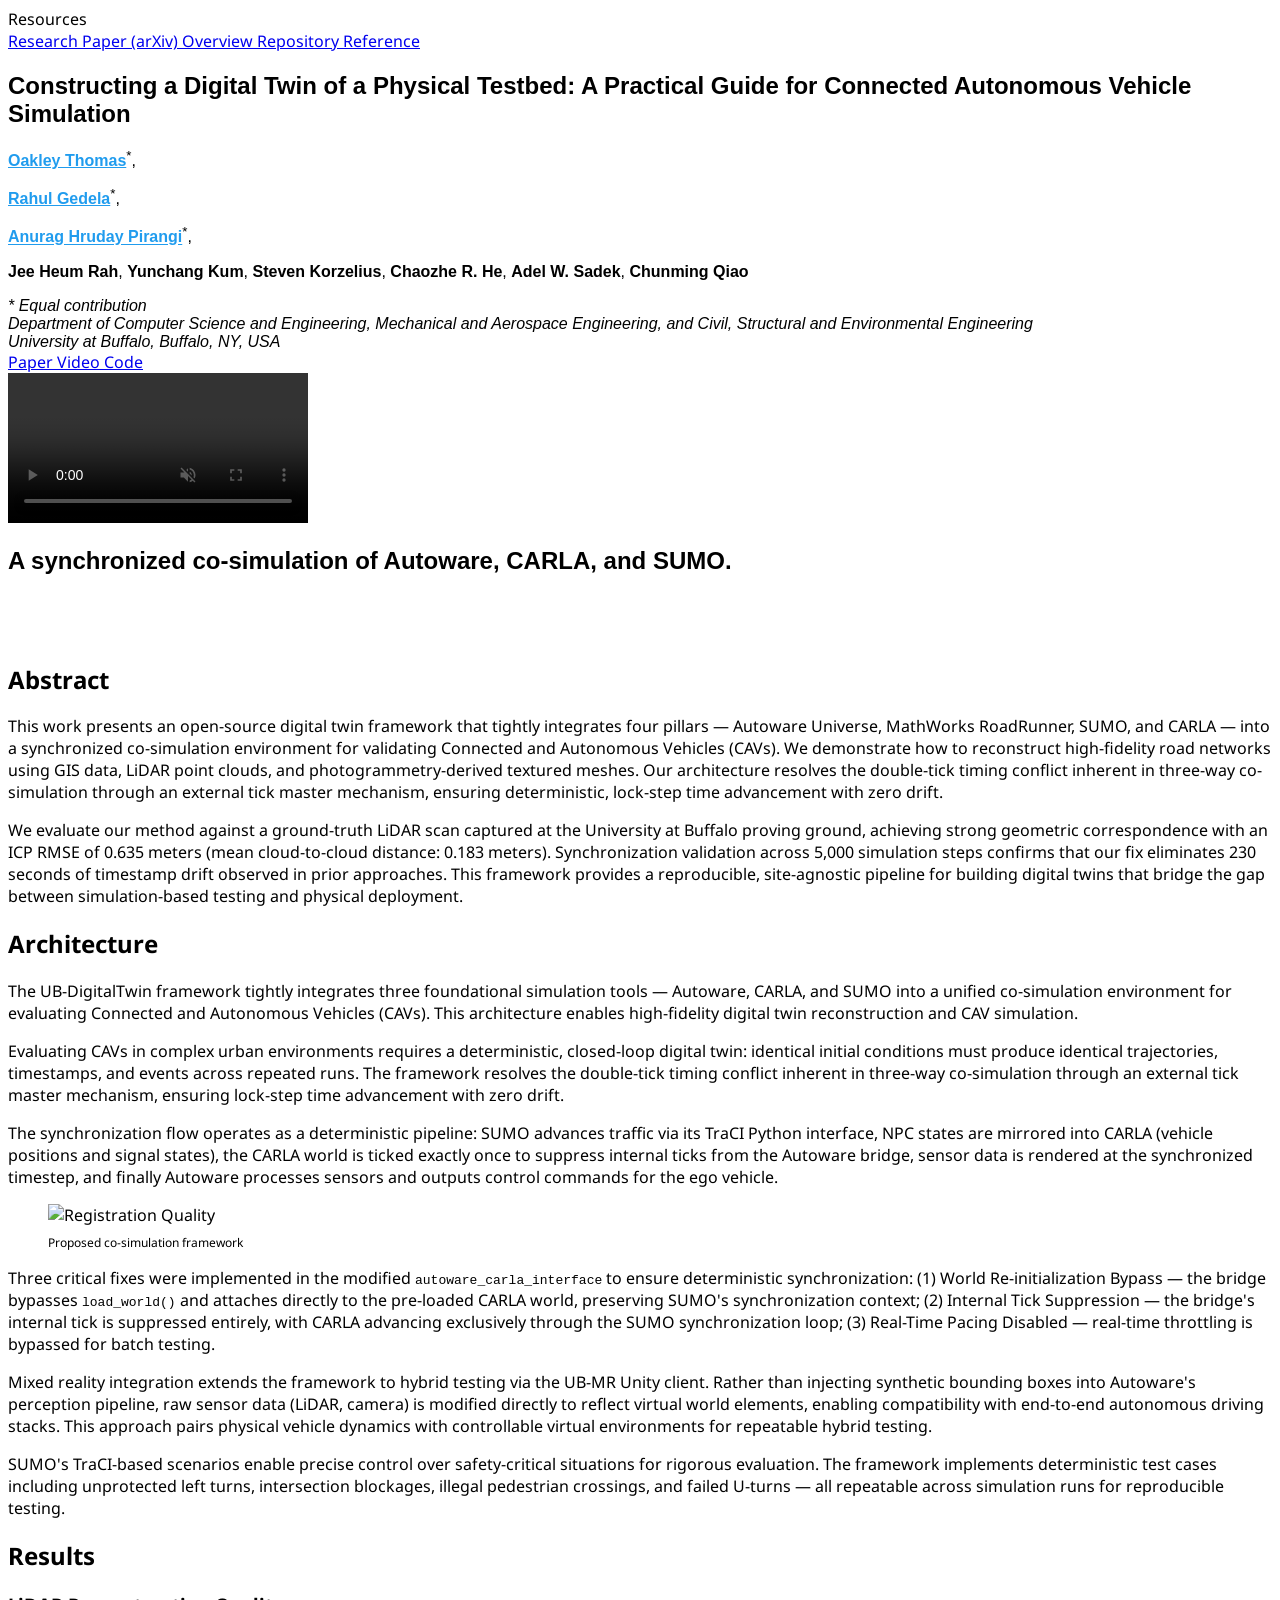
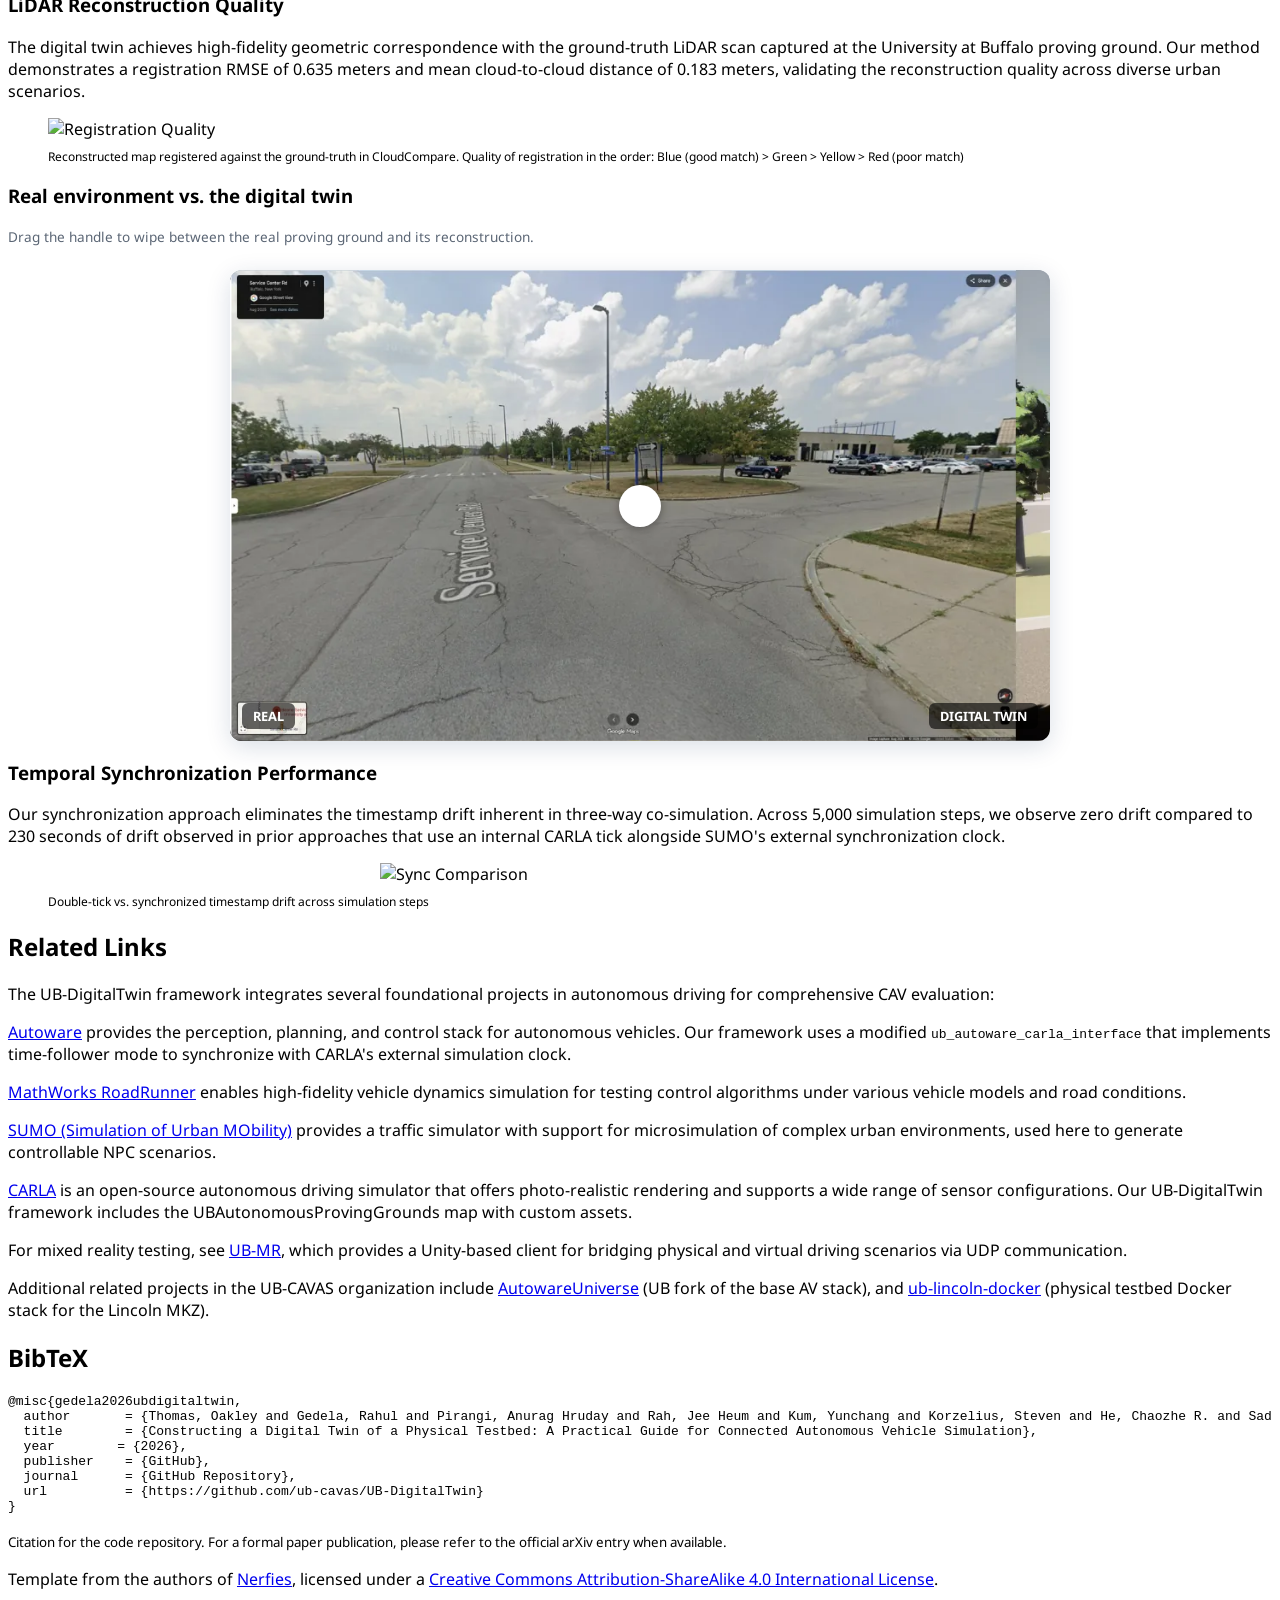
==== docs/index.html @ a27d1a2e "Made changes to the website, fixed video, added slider" ====
<!DOCTYPE html>
<html>
<head>
  <meta charset="utf-8">
  <meta name="description"
        content="UB-DigitalTwin is an open-source digital twin framework for validating Connected and Autonomous Vehicles (CAVs). It integrates Autoware Universe, MathWorks RoadRunner, SUMO, and CARLA into a synchronized co-simulation environment.">
  <meta name="keywords" content="Digital Twin, CAV, Connected and Autonomous Vehicles, AV Simulation, Autoware, RoadRunner, SUMO, CARLA, Three-Way Co-Simulation, Mixed Reality, Digital Elevation Model, Gaussian Splatting">
  <meta name="viewport" content="width=device-width, initial-scale=1">
  <title>UB-DigitalTwin: A Practical Guide for Connected Autonomous Vehicle Simulation</title>

  <!-- Google tag (gtag.js) -->
  <script async src="https://www.googletagmanager.com/gtag/js?id=G-21CB6DRHQZ"></script>
  <script>
    window.dataLayer = window.dataLayer || [];

    function gtag() {
      dataLayer.push(arguments);
    }

    gtag('js', new Date());

    gtag('config', 'G-21CB6DRHQZ');
  </script>

  <link href="https://fonts.googleapis.com/css?family=Google+Sans|Noto+Sans|Castoro"
        rel="stylesheet">

  <link rel="stylesheet" href="./static/css/bulma.min.css">
  <link rel="stylesheet" href="./static/css/bulma-carousel.min.css">
  <link rel="stylesheet" href="./static/css/bulma-slider.min.css">
  <link rel="stylesheet" href="./static/css/fontawesome.all.min.css">
  <link rel="stylesheet"
        href="https://cdn.jsdelivr.net/gh/jpswalsh/academicons@1/css/academicons.min.css">
  <link rel="stylesheet" href="./static/css/index.css">
  <link rel="icon" href="./static/images/favicon.svg">

  <script src="https://ajax.googleapis.com/ajax/libs/jquery/3.5.1/jquery.min.js"></script>
  <script defer src="./static/js/fontawesome.all.min.js"></script>
  <script src="./static/js/bulma-carousel.min.js"></script>
  <script src="./static/js/bulma-slider.min.js"></script>
  <script src="./static/js/index.js"></script>
</head>
<body>

<nav class="navbar" role="navigation" aria-label="main navigation">
  <div class="navbar-brand">
    <a role="button" class="navbar-burger" aria-label="menu" aria-expanded="false">
      <span aria-hidden="true"></span>
      <span aria-hidden="true"></span>
      <span aria-hidden="true"></span>
    </a>
  </div>
  <div class="navbar-menu">
    <div class="navbar-start" style="flex-grow: 1; justify-content: center;">
      <a class="navbar-item" href="https://github.com/ub-cavas">
      <span class="icon">
          <i class="fas fa-home"></i>
      </span>
      </a>

      <div class="navbar-item has-dropdown is-hoverable">
        <a class="navbar-link">
          Resources
        </a>
        <div class="navbar-dropdown">
          <a class="navbar-item" href="https://arxiv.org/abs/2507.XXXXX">
            Research Paper (arXiv)
          </a>
          <a class="navbar-item" href="https://github.com/ub-cavas/UB-DigitalTwin#readme">
            Overview
          </a>
          <a class="navbar-item" href="https://github.com/ub-cavas/UB-DigitalTwin">
            Repository Reference
          </a>
        </div>
      </div>
    </div>

  </div>
</nav>


<section class="hero">
  <div class="hero-body">
    <div class="container is-max-desktop">
      <div class="columns is-centered">
        <div class="column has-text-centered">
          <h1 class="title is-1 publication-title">Constructing a Digital Twin of a Physical Testbed: A Practical Guide for Connected Autonomous Vehicle Simulation</h1>

          <p class="is-size-5 publication-authors">
            <a href="https://github.com/oakley-Thomas"><strong>Oakley Thomas</strong></a><sup>*</sup>,</p>
          <p class="is-size-5 publication-authors">
            <a href="https://github.com/rahulxtpbg"><strong>Rahul Gedela</strong></a><sup>*</sup>,</p>
          <p class="is-size-5 publication-authors">
            <a href="https://github.com/anuraghruday"><strong>Anurag Hruday Pirangi</strong></a><sup>*</sup>,</p>
          <p class="is-size-5 publication-authors">
            <strong>Jee Heum Rah</strong>, <strong>Yunchang Kum</strong>, <strong>Steven Korzelius</strong>,
            <strong>Chaozhe R. He</strong>, <strong>Adel W. Sadek</strong>, <strong>Chunming Qiao</strong>
          </p>

          <div class="is-size-7 publication-authors has-text-centered">
            <em>* Equal contribution<br>
            Department of Computer Science and Engineering, Mechanical and Aerospace Engineering,
            and Civil, Structural and Environmental Engineering<br>
            University at Buffalo, Buffalo, NY, USA</em>
          </div>

          <div class="column has-text-centered">
            <div class="publication-links">
              <!-- PDF Link. -->
              <span class="link-block">
                <a href="./static/pdfs/Constructing-a-Digital-Twin-of-a-Physical-Testbed-A-Practical-Guide-for-Connected-Autonomous-Vehicle-Simulation.pdf"
                   class="external-link button is-normal is-rounded is-dark">
                  <span class="icon">
                      <i class="fas fa-file-pdf"></i>
                  </span>
                  <span>Paper</span>
                </a>
              </span>
              <!-- Video Link. -->
              <span class="link-block">
                <a href="https://www.youtube.com/watch?v=2xho67XAREI&list=PLd_ftJHJy1EAdH7Iu98aQA5B3Zejw5wrU&index=1"
                   class="external-link button is-normal is-rounded is-dark">
                  <span class="icon">
                      <i class="fab fa-youtube"></i>
                  </span>
                  <span>Video</span>
                </a>
              </span>
              <!-- Code Link. -->
              <span class="link-block">
                <a href="https://github.com/ub-cavas/UB-DigitalTwin"
                   class="external-link button is-normal is-rounded is-dark">
                  <span class="icon">
                      <i class="fab fa-github"></i>
                  </span>
                  <span>Code</span>
                  </a>
              </span>
            </div>

          </div>
        </div>
      </div>
    </div>
  </div>
</section>

<section class="hero teaser">
  <div class="container is-max-desktop">
    <div class="hero-body">
      <video id="teaser" autoplay controls muted loop playsinline height="100%">
        <source src="./static/videos/teaser.mp4"
                type="video/mp4">
      </video>
      <h2 class="subtitle has-text-centered">
        A synchronized co-simulation of Autoware, CARLA, and SUMO.
      </h2>
    </div>
  </div>
</section>


<section class="section">
  <div class="container is-max-desktop">
    <!-- Abstract. -->
    <div class="columns is-centered has-text-centered">
      <div class="column is-four-fifths">
        <h2 class="title is-3">Abstract</h2>
        <div class="content has-text-justified">
          <p>
            This work presents an open-source digital twin framework that tightly integrates four
            pillars — Autoware Universe, MathWorks RoadRunner, SUMO, and CARLA — into a synchronized
            co-simulation environment for validating Connected and Autonomous Vehicles (CAVs). We
            demonstrate how to reconstruct high-fidelity road networks using GIS data, LiDAR point
            clouds, and photogrammetry-derived textured meshes. Our architecture resolves the
            double-tick timing conflict inherent in three-way co-simulation through an external tick
            master mechanism, ensuring deterministic, lock-step time advancement with zero drift.
          </p>
          <p>
            We evaluate our method against a ground-truth LiDAR scan captured at the University at
            Buffalo proving ground, achieving strong geometric correspondence with an ICP RMSE of
            0.635 meters (mean cloud-to-cloud distance: 0.183 meters). Synchronization validation
            across 5,000 simulation steps confirms that our fix eliminates 230 seconds of timestamp
            drift observed in prior approaches. This framework provides a reproducible, site-agnostic
            pipeline for building digital twins that bridge the gap between simulation-based testing
            and physical deployment.
          </p>
        </div>
      </div>
    </div>
    <!--/ Abstract. -->


    <!-- Architecture. -->
    <div class="columns is-centered has-text-centered">
      <div class="column is-four-fifths">
        <h2 class="title is-3">Architecture</h2>
        <div class="content has-text-justified">
          <p>
            The UB-DigitalTwin framework tightly integrates three foundational simulation tools — Autoware,
            CARLA, and SUMO into a unified co-simulation environment for evaluating Connected and Autonomous Vehicles (CAVs). This architecture enables high-fidelity
            digital twin reconstruction and CAV simulation.
          </p>
          <p>
            Evaluating CAVs in complex urban environments requires a deterministic, closed-loop digital twin: identical
            initial conditions must produce identical trajectories, timestamps, and events across repeated runs. The
            framework resolves the double-tick timing conflict inherent in three-way co-simulation through an external
            tick master mechanism, ensuring lock-step time advancement with zero drift.
          </p>
          <p>
            The synchronization flow operates as a deterministic pipeline: SUMO advances traffic via its TraCI Python
            interface, NPC states are mirrored into CARLA (vehicle positions and signal states), the CARLA world is
            ticked exactly once to suppress internal ticks from the Autoware bridge, sensor data is rendered at the
            synchronized timestep, and finally Autoware processes sensors and outputs control commands for the ego vehicle.
          </p>
          <div class="columns is-centered">
            <div class="column content">
              <figure>
                <img src="./static/images/framework.png" alt="Registration Quality" style="width:100%;"/>
                <figcaption style="font-size:0.75em;margin-top:0.5rem;">Proposed co-simulation framework</figcaption>
              </figure>
            </div>
          </div>
          <p>
            Three critical fixes were implemented in the modified <code>autoware_carla_interface</code> to ensure
            deterministic synchronization: (1) World Re-initialization Bypass — the bridge bypasses <code>load_world()</code>
            and attaches directly to the pre-loaded CARLA world, preserving SUMO's synchronization context; (2) Internal Tick
            Suppression — the bridge's internal tick is suppressed entirely, with CARLA advancing exclusively through the
            SUMO synchronization loop; (3) Real-Time Pacing Disabled — real-time throttling is bypassed for batch testing.
          </p>
          <p>
            Mixed reality integration extends the framework to hybrid testing via the UB-MR Unity client. Rather than injecting
            synthetic bounding boxes into Autoware's perception pipeline, raw sensor data (LiDAR, camera) is modified directly
            to reflect virtual world elements, enabling compatibility with end-to-end autonomous driving stacks. This approach
            pairs physical vehicle dynamics with controllable virtual environments for repeatable hybrid testing.
          </p>
          <p>
            SUMO's TraCI-based scenarios enable precise control over safety-critical situations for rigorous evaluation. The
            framework implements deterministic test cases including unprotected left turns, intersection blockages, illegal
            pedestrian crossings, and failed U-turns — all repeatable across simulation runs for reproducible testing.
          </p>
        </div>
      </div>
    </div>
    <!--/ Architecture. -->


    <!-- Results. -->
    <div class="columns is-centered has-text-centered">
      <div class="column is-four-fifths">
        <h2 class="title is-3">Results</h2>
        <div class="content has-text-justified">
          <h3 class="title is-4">LiDAR Reconstruction Quality</h3>
          <p>
            The digital twin achieves high-fidelity geometric correspondence with the ground-truth LiDAR scan captured at
            the University at Buffalo proving ground. Our method demonstrates a registration RMSE of 0.635 meters and mean
            cloud-to-cloud distance of 0.183 meters, validating the reconstruction quality across diverse urban scenarios.
          </p>
          <div class="columns is-centered">
            <div class="column content">
              <figure>
                <img src="./static/images/registration.png" alt="Registration Quality" style="width:100%;"/>
                <figcaption style="font-size:0.75em;margin-top:0.5rem;">Reconstructed map registered against the ground-truth in CloudCompare. Quality of registration in the order: Blue (good match) > Green > Yellow > Red (poor match)</figcaption>
              </figure>
            </div>
          </div>

          <h3 class="title is-4">Real environment vs. the digital twin</h3>
          <p class="has-text-centered" style="font-size:0.85em;color:#5b6675;">
            Drag the handle to wipe between the real proving ground and its reconstruction.
          </p>
          <div class="compare" id="compare">
            <img class="img-bottom" src="./static/images/compare_twin.webp" width="960" height="551" loading="lazy" alt="Reconstructed digital twin">
            <img class="img-top" src="./static/images/compare_real.webp" width="960" height="551" loading="lazy" alt="Real proving ground">
            <span class="c-label left">REAL</span>
            <span class="c-label right">DIGITAL TWIN</span>
            <div class="c-divider"></div>
            <div class="c-handle" tabindex="0" role="slider" aria-label="Reveal the real environment versus the digital twin"
                 aria-valuemin="0" aria-valuemax="100" aria-valuenow="50"><i class="fas fa-arrows-alt-h"></i></div>
          </div>

          <h3 class="title is-4">Temporal Synchronization Performance</h3>
          <p>
            Our synchronization approach eliminates the timestamp drift inherent in three-way co-simulation. Across 5,000
            simulation steps, we observe zero drift compared to 230 seconds of drift observed in prior approaches that use
            an internal CARLA tick alongside SUMO's external synchronization clock.
          </p>
          <div class="columns is-centered">
            <div class="column content">
              <figure>
                <img src="./static/images/sync_comparison.png" alt="Sync Comparison" style="width:100%;max-width:520px;display:block;margin:0 auto;"/>
                <figcaption style="font-size:0.75em;margin-top:0.5rem;">Double-tick vs. synchronized timestamp drift across simulation steps</figcaption>
              </figure>
            </div>
          </div>
        </div>
      </div>
    </div>
    <!--/ Results. -->
  </div>
</section>


<section class="section">
  <div class="container is-max-desktop">
    <!-- Related Projects. -->
    <div class="columns is-centered">
      <div class="column is-full-width">
        <h2 class="title is-3">Related Links</h2>

        <div class="content has-text-justified">
          <p>
            The UB-DigitalTwin framework integrates several foundational projects in autonomous driving for comprehensive CAV evaluation:
          </p>
          <p>
            <a href="https://github.com/autowarefoundation/autoware_universe">Autoware</a> provides the perception, planning, and control stack for autonomous vehicles. Our framework uses a modified <code>ub_autoware_carla_interface</code> that implements time-follower mode to synchronize with CARLA's external simulation clock.
          </p>
          <p>
            <a href="https://www.mathworks.com/products/roadrunner.html">MathWorks RoadRunner</a> enables high-fidelity vehicle dynamics simulation for testing control algorithms under various vehicle models and road conditions.
          </p>
          <p>
            <a href="https://sumo.dlr.de/docs/">SUMO (Simulation of Urban MObility)</a> provides a traffic simulator with support for microsimulation of complex urban environments, used here to generate controllable NPC scenarios.
          </p>
          <p>
            <a href="https://carla.org/">CARLA</a> is an open-source autonomous driving simulator that offers photo-realistic rendering and supports a wide range of sensor configurations. Our UB-DigitalTwin framework includes the UBAutonomousProvingGrounds map with custom assets.
          </p>
          <p>
            For mixed reality testing, see <a href="https://github.com/ub-cavas/UB-MR">UB-MR</a>, which provides a Unity-based client for bridging physical and virtual driving scenarios via UDP communication.
          </p>
          <p>
            Additional related projects in the UB-CAVAS organization include <a href="https://github.com/ub-cavas/AutowareUniverse">AutowareUniverse</a> (UB fork of the base AV stack), and <a href="https://github.com/ub-cavas/ub-lincoln-docker">ub-lincoln-docker</a> (physical testbed Docker stack for the Lincoln MKZ).
          </p>
        </div>
      </div>
    </div>
    <!--/ Related Projects. -->
  </div>
</section>


<section class="section" id="BibTeX">
  <div class="container is-max-desktop content">
    <h2 class="title">BibTeX</h2>
    <pre><code>@misc{gedela2026ubdigitaltwin,
  author       = {Thomas, Oakley and Gedela, Rahul and Pirangi, Anurag Hruday and Rah, Jee Heum and Kum, Yunchang and Korzelius, Steven and He, Chaozhe R. and Sadek, Adel W. and Qiao, Chunming},
  title        = {Constructing a Digital Twin of a Physical Testbed: A Practical Guide for Connected Autonomous Vehicle Simulation},
  year        = {2026},
  publisher    = {GitHub},
  journal      = {GitHub Repository},
  url          = {https://github.com/ub-cavas/UB-DigitalTwin}
}</code></pre>
    <p><small>Citation for the code repository. For a formal paper publication, please refer to the official arXiv entry when available.</small></p>
  </div>
</section>


<footer class="footer">
  <div class="container">
    <div class="content has-text-centered">
      <!-- PDF Paper Link -->
      <a class="icon-link"
         href="./static/pdfs/Constructing-a-Digital-Twin-of-a-Physical-Testbed-A-Practical-Guide-for-Connected-Autonomous-Vehicle-Simulation.pdf">
        <i class="fas fa-file-pdf"></i>
      </a>
      <a class="icon-link"
         href="https://github.com/ub-cavas/UB-DigitalTwin"
         target="_blank"
         rel="noopener">
        <i class="fab fa-github"></i>
      </a>
    </div>
    <div class="columns is-centered">
      <div class="column is-8">
        <div class="content">
          <p>
            Template from the authors of <a href="https://github.com/nerfies/nerfies.github.io">Nerfies</a>,
             licensed under a <a rel="license"
                                                href="http://creativecommons.org/licenses/by-sa/4.0/">Creative
            Commons Attribution-ShareAlike 4.0 International License</a>.
          </p>
        </div>
      </div>
    </div>
  </div>
</footer>

</body>
</html>
---- docs/static/css/index.css ----
body {
  font-family: 'Noto Sans', sans-serif;
}


.footer .icon-link {
    font-size: 25px;
    color: #000;
}

.link-block a {
    margin-top: 5px;
    margin-bottom: 5px;
}

.dnerf {
  font-variant: small-caps;
}


.teaser .hero-body {
  padding-top: 0;
  padding-bottom: 3rem;
}

.teaser {
  font-family: 'Google Sans', sans-serif;
}


.publication-title {
}

.publication-banner {
  max-height: parent;

}

.publication-banner video {
  position: relative;
  left: auto;
  top: auto;
  transform: none;
  object-fit: fit;
}

.publication-header .hero-body {
}

.publication-title {
    font-family: 'Google Sans', sans-serif;
}

.publication-authors {
    font-family: 'Google Sans', sans-serif;
}

.publication-venue {
    color: #555;
    width: fit-content;
    font-weight: bold;
}

.publication-awards {
    color: #ff3860;
    width: fit-content;
    font-weight: bolder;
}

.publication-authors {
}

.publication-authors a {
   color: hsl(204, 86%, 53%) !important;
}

.publication-authors a:hover {
    text-decoration: underline;
}

.author-block {
  display: inline-block;
}

.publication-banner img {
}

.publication-authors {
  /*color: #4286f4;*/
}

.publication-video {
    position: relative;
    width: 100%;
    height: 0;
    padding-bottom: 56.25%;

    overflow: hidden;
    border-radius: 10px !important;
}

.publication-video iframe {
    position: absolute;
    top: 0;
    left: 0;
    width: 100%;
    height: 100%;
}

.publication-body img {
}

.results-carousel {
  overflow: hidden;
}

.results-carousel .item {
  margin: 5px;
  overflow: hidden;
  border: 1px solid #bbb;
  border-radius: 10px;
  padding: 0;
  font-size: 0;
}

.results-carousel video {
  margin: 0;
}


.interpolation-panel {
  background: #f5f5f5;
  border-radius: 10px;
}

.interpolation-panel .interpolation-image {
  width: 100%;
  border-radius: 5px;
}

.interpolation-video-column {
}

.interpolation-panel .slider {
  margin: 0 !important;
}

.interpolation-panel .slider {
  margin: 0 !important;
}

#interpolation-image-wrapper {
  width: 100%;
}
#interpolation-image-wrapper img {
  border-radius: 5px;
}

/* ---- drag-to-compare slider ---- */
.compare {
  position: relative; width: 100%; max-width: 820px; margin: 1.5rem auto 0; aspect-ratio: 960 / 551;
  border-radius: 12px; overflow: hidden; box-shadow: 0 6px 24px rgba(0,40,85,0.15);
  user-select: none; cursor: ew-resize;
  /* let vertical swipes scroll the page, while horizontal drags control the slider */
  touch-action: pan-y;
}
.compare img { position: absolute; inset: 0; width: 100%; height: 100%; object-fit: cover; pointer-events: none; }
.compare .img-top { clip-path: inset(0 0 0 0); }
.compare .c-label {
  position: absolute; bottom: 12px; padding: 0.25rem 0.7rem; border-radius: 6px; font-size: 0.8rem;
  font-weight: 700; color: #fff; background: rgba(0,0,0,0.6); z-index: 4;
}
.compare .c-label.left { left: 12px; }
.compare .c-label.right { right: 12px; }
.compare .c-divider { position: absolute; top: 0; bottom: 0; width: 3px; background: #fff; z-index: 3; transform: translateX(-50%); }
.compare .c-handle {
  position: absolute; top: 50%; left: 50%; width: 42px; height: 42px; border-radius: 50%; background: #fff;
  transform: translate(-50%, -50%); z-index: 5; box-shadow: 0 2px 10px rgba(0,0,0,0.35);
  display: flex; align-items: center; justify-content: center; color: #005bbb; font-size: 1rem;
}
.compare .c-handle:focus-visible { outline: 3px solid #005bbb; outline-offset: 3px; }

/* =====================================================================
   Responsive optimization — tablet & mobile
   ===================================================================== */

/* Never let any media or code block force horizontal page scroll */
img, video, svg, iframe { max-width: 100%; }
pre { max-width: 100%; overflow-x: auto; }

/* ---- Tablet and below (≤ 1023px) ---- */
@media screen and (max-width: 1023px) {
  .section { padding: 2.5rem 1.25rem; }
  .publication-title.is-1 { font-size: 2.4rem; line-height: 1.15; }
  .hero-body { padding-left: 1.25rem; padding-right: 1.25rem; }
}

/* ---- Phones (≤ 768px) ---- */
@media screen and (max-width: 768px) {
  .section { padding: 2rem 1rem; }
  .publication-title.is-1 { font-size: 1.85rem; }
  .hero .subtitle.is-4 { font-size: 1.1rem; }

  /* author list: comfortable line length, no cramped wrapping */
  .publication-authors { font-size: 1rem !important; line-height: 1.6; }

  /* action buttons: wrap neatly and stay tappable */
  .publication-links { display: flex; flex-wrap: wrap; justify-content: center; gap: 0.4rem; }
  .publication-links .link-block { margin: 0; }
  .publication-links .button { min-height: 44px; }

  /* headings inside content sections */
  .title.is-3 { font-size: 1.5rem; }
  .title.is-4 { font-size: 1.2rem; }

  /* BibTeX: shrink so long lines need less sideways scrolling */
  #BibTeX pre { font-size: 0.72rem; padding: 1rem; }

  /* slider stays usable: larger, finger-friendly handle */
  .compare .c-handle { width: 46px; height: 46px; }
  .compare .c-label { font-size: 0.72rem; padding: 0.2rem 0.55rem; }

  /* teaser video full-bleed within its container */
  #teaser { width: 100%; height: auto; }
}

/* ---- Small phones (≤ 480px) ---- */
@media screen and (max-width: 480px) {
  .publication-title.is-1 { font-size: 1.55rem; }
  .section { padding: 1.75rem 0.9rem; }
  #BibTeX pre { font-size: 0.66rem; }
}
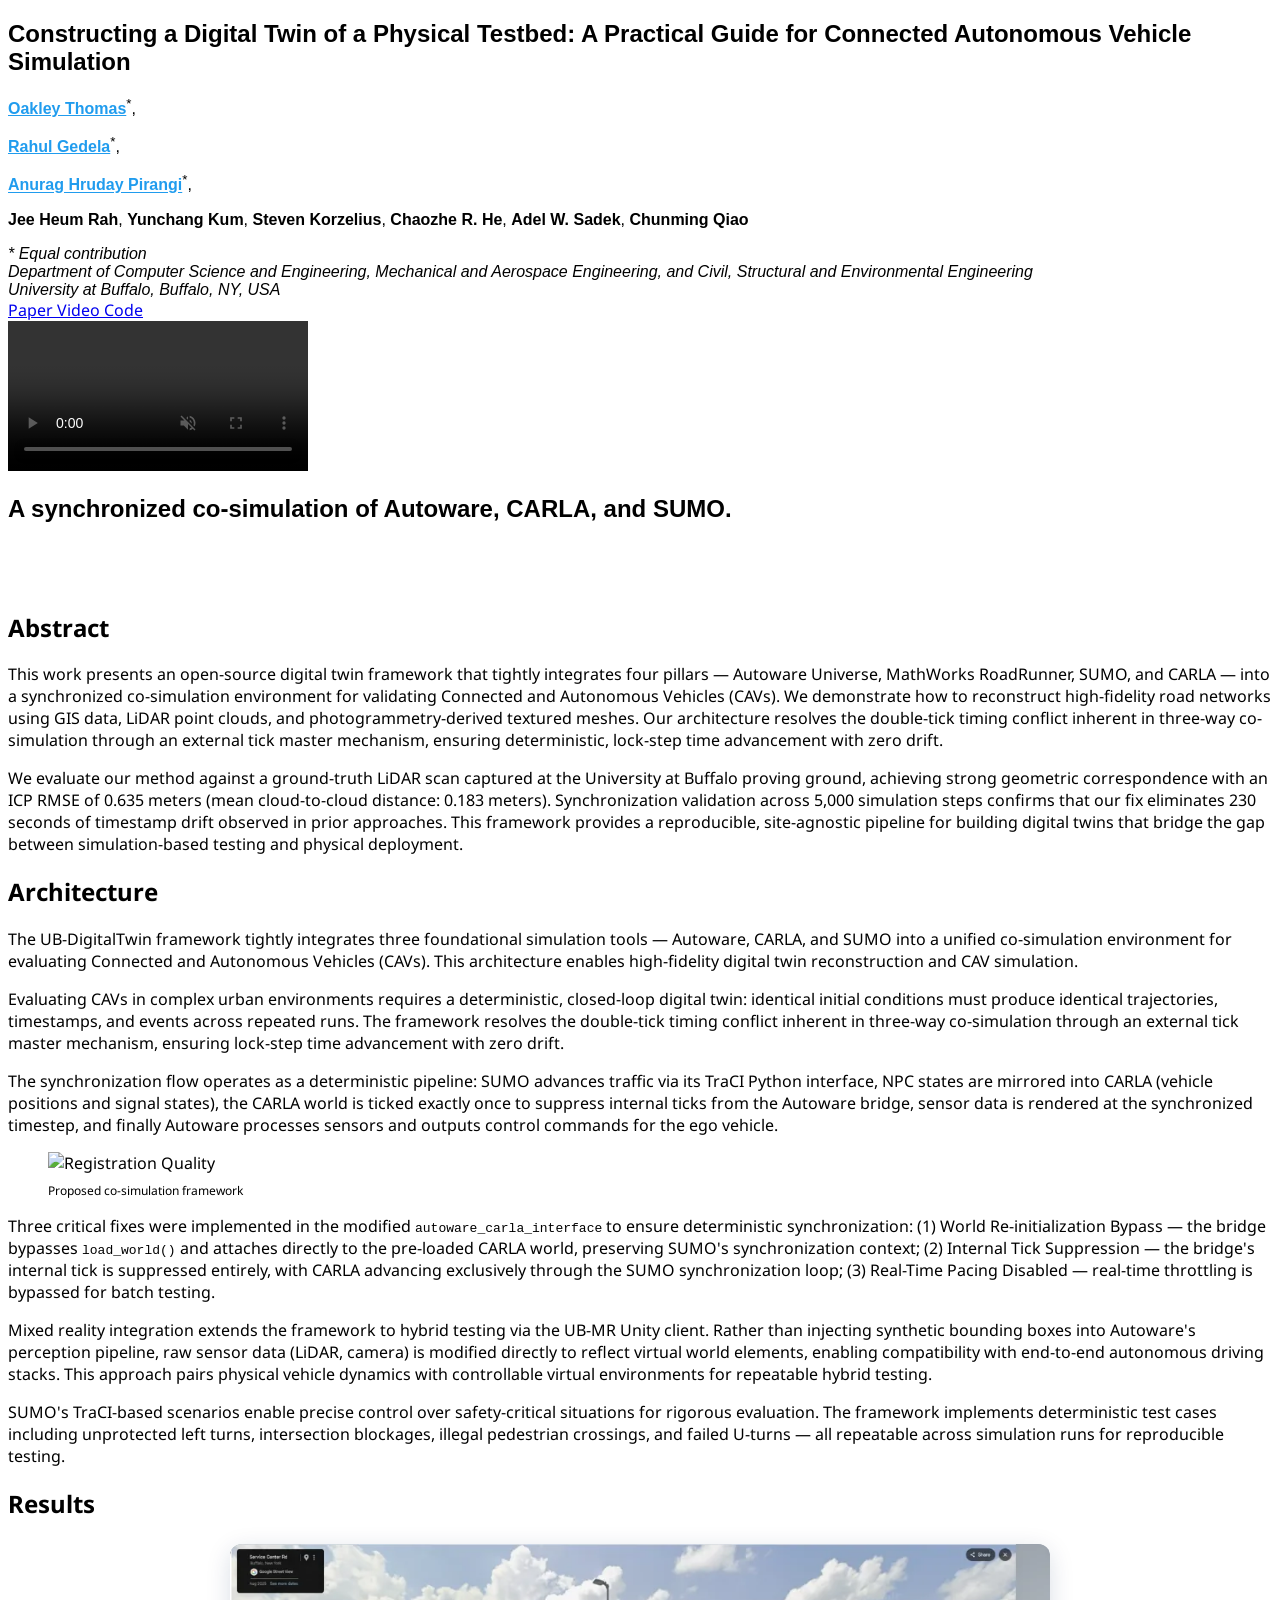
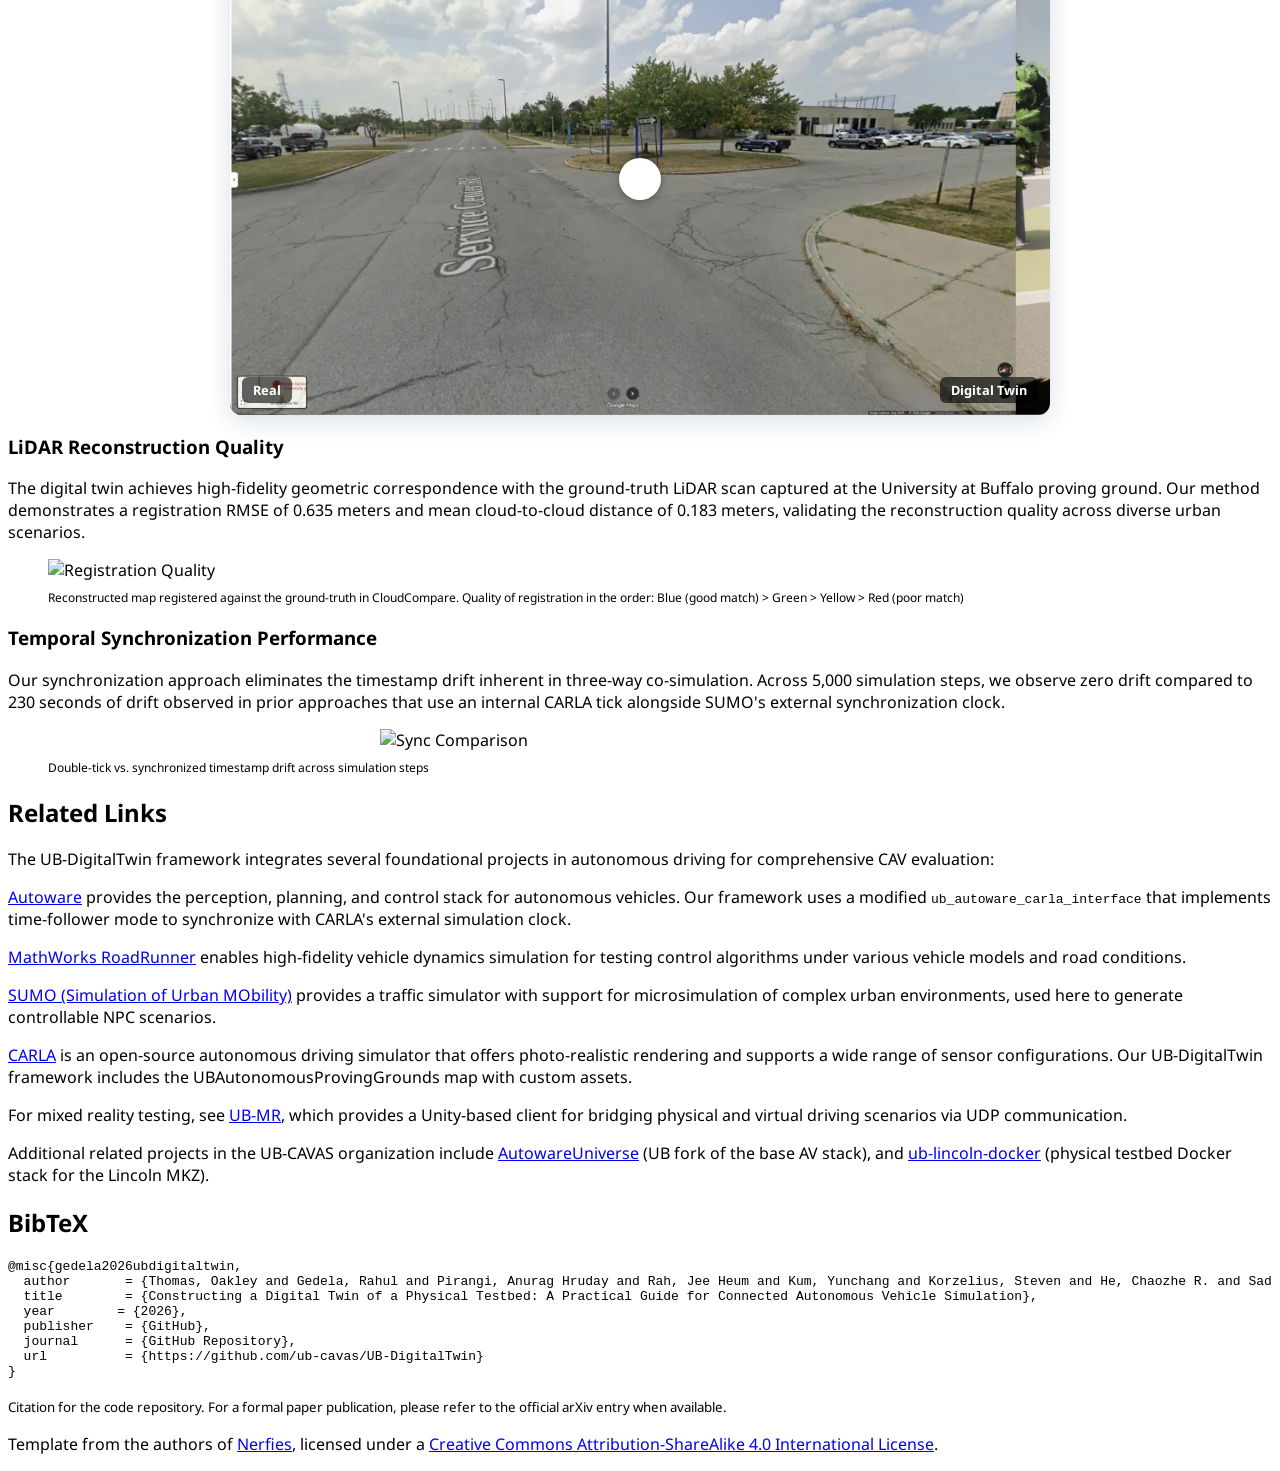
==== commit 97aa4bc1: "Merge pull request #18 from rahulxtpbg/move-content Move content" ====
--- a/docs/index.html
+++ b/docs/index.html
@@ -57,25 +57,7 @@
           <i class="fas fa-home"></i>
       </span>
       </a>
-
-      <div class="navbar-item has-dropdown is-hoverable">
-        <a class="navbar-link">
-          Resources
-        </a>
-        <div class="navbar-dropdown">
-          <a class="navbar-item" href="https://arxiv.org/abs/2507.XXXXX">
-            Research Paper (arXiv)
-          </a>
-          <a class="navbar-item" href="https://github.com/ub-cavas/UB-DigitalTwin#readme">
-            Overview
-          </a>
-          <a class="navbar-item" href="https://github.com/ub-cavas/UB-DigitalTwin">
-            Repository Reference
-          </a>
-        </div>
-      </div>
-    </div>
-
+    </div>
   </div>
 </nav>
 
@@ -251,6 +233,17 @@
       <div class="column is-four-fifths">
         <h2 class="title is-3">Results</h2>
         <div class="content has-text-justified">
+          <div class="compare" id="compare">
+            <img class="img-bottom" src="./static/images/compare_twin.webp" width="960" height="551" loading="lazy" alt="Reconstructed digital twin">
+            <img class="img-top" src="./static/images/compare_real.webp" width="960" height="551" loading="lazy" alt="Real proving ground">
+            <span class="c-label left">Real</span>
+            <span class="c-label right">Digital Twin</span>
+            <div class="c-divider"></div>
+            <div class="c-handle" tabindex="0" role="slider" aria-label="Reveal the real environment versus the digital twin"
+                 aria-valuemin="0" aria-valuemax="100" aria-valuenow="50"><i class="fas fa-arrows-alt-h"></i></div>
+          </div>
+
+
           <h3 class="title is-4">LiDAR Reconstruction Quality</h3>
           <p>
             The digital twin achieves high-fidelity geometric correspondence with the ground-truth LiDAR scan captured at
@@ -266,19 +259,6 @@
             </div>
           </div>
 
-          <h3 class="title is-4">Real environment vs. the digital twin</h3>
-          <p class="has-text-centered" style="font-size:0.85em;color:#5b6675;">
-            Drag the handle to wipe between the real proving ground and its reconstruction.
-          </p>
-          <div class="compare" id="compare">
-            <img class="img-bottom" src="./static/images/compare_twin.webp" width="960" height="551" loading="lazy" alt="Reconstructed digital twin">
-            <img class="img-top" src="./static/images/compare_real.webp" width="960" height="551" loading="lazy" alt="Real proving ground">
-            <span class="c-label left">REAL</span>
-            <span class="c-label right">DIGITAL TWIN</span>
-            <div class="c-divider"></div>
-            <div class="c-handle" tabindex="0" role="slider" aria-label="Reveal the real environment versus the digital twin"
-                 aria-valuemin="0" aria-valuemax="100" aria-valuenow="50"><i class="fas fa-arrows-alt-h"></i></div>
-          </div>
 
           <h3 class="title is-4">Temporal Synchronization Performance</h3>
           <p>
